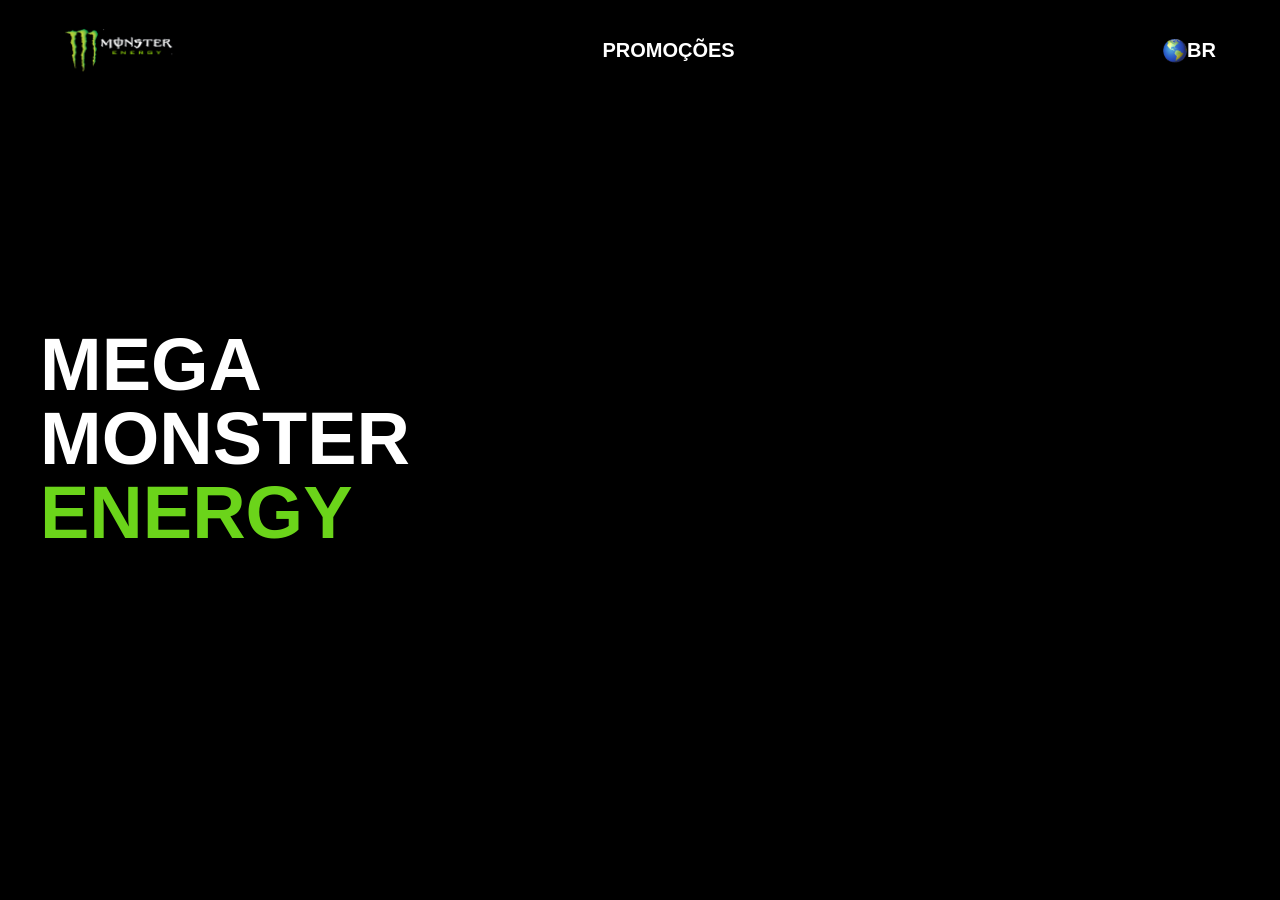
==== index.html @ 014bc5de "Criando a base (Monster)" ====
<!DOCTYPE html>
<html lang="pt-br">
<head>
    <meta charset="UTF-8">
    <meta name="viewport" content="width=device-width, initial-scale=1.0">
    <link rel="stylesheet" href="./style.css">
    <title>Monster</title>
</head>
<body>
    <header>
        <div class="container">
            <img class="logo_image" src="logo.png" alt="">
            <h1>PROMOÇÕES</h1>
            <div class="globobox">
                <img src="globo.png" alt="">
                <h1>BR</h1>
            </div>
            
        </div>
        

    </header>
    
    <main>
        <div class="container2">
            <div class="context">
                <h1>MEGA <br> MONSTER</h1>
                <h1 class="energy">ENERGY</h1>
            </div>
        
        </div>
        

    </main>
        
    <footer>

    </footer>
</body>
</html>
---- style.css ----
*{
    padding: 0;
    margin: 0;
    box-sizing: border-box;
}

body{
    display: flex;
    width: 100vw;
    height: 100vh;
    flex-direction: column;
    background-color: black;
}

header{
    display: flex;
    width: 100%;
    height: 10%;
    font-size: 10px;
    background-color: black;
    align-items: center;
    justify-content: center;
    
    
}
.container{
    display: flex;
    width: 90%;
    height: 35%;
    align-items: center;
    justify-content: space-between;
    color: white;
    font-family: "Teko", sans-serif;
    margin-top: 10px;
}
.logo_image{
    display: flex;
    height: 45px;
    width: 110px;
}

.globobox{
    display: flex;
    align-items: center;
    justify-content: center;
}

main{
    display: flex;
    width: 100%;
    flex-grow: 1;
    background-color:black;
    flex-direction: column;
    align-items: start;
    justify-content: center;
}
.container2{
    display: flex;
    flex-direction: column;
    width: 200px;
    height: 200px;
    font-family:"Teko", sans-serif;
    
    

}
.context{
    display: flex;
    flex-direction: column;
    width: 200px;
    height: 200px;
    font-size: 37px;
    font-weight: weight;
    margin-left: 40px;
    color: white;
    line-height: 1.0;
}

.energy{
    display: flex;
    color: #6BD41A;
}

footer{
    display: flex;
    width: 100%;
    height: 15%;
    background-color: black;
}
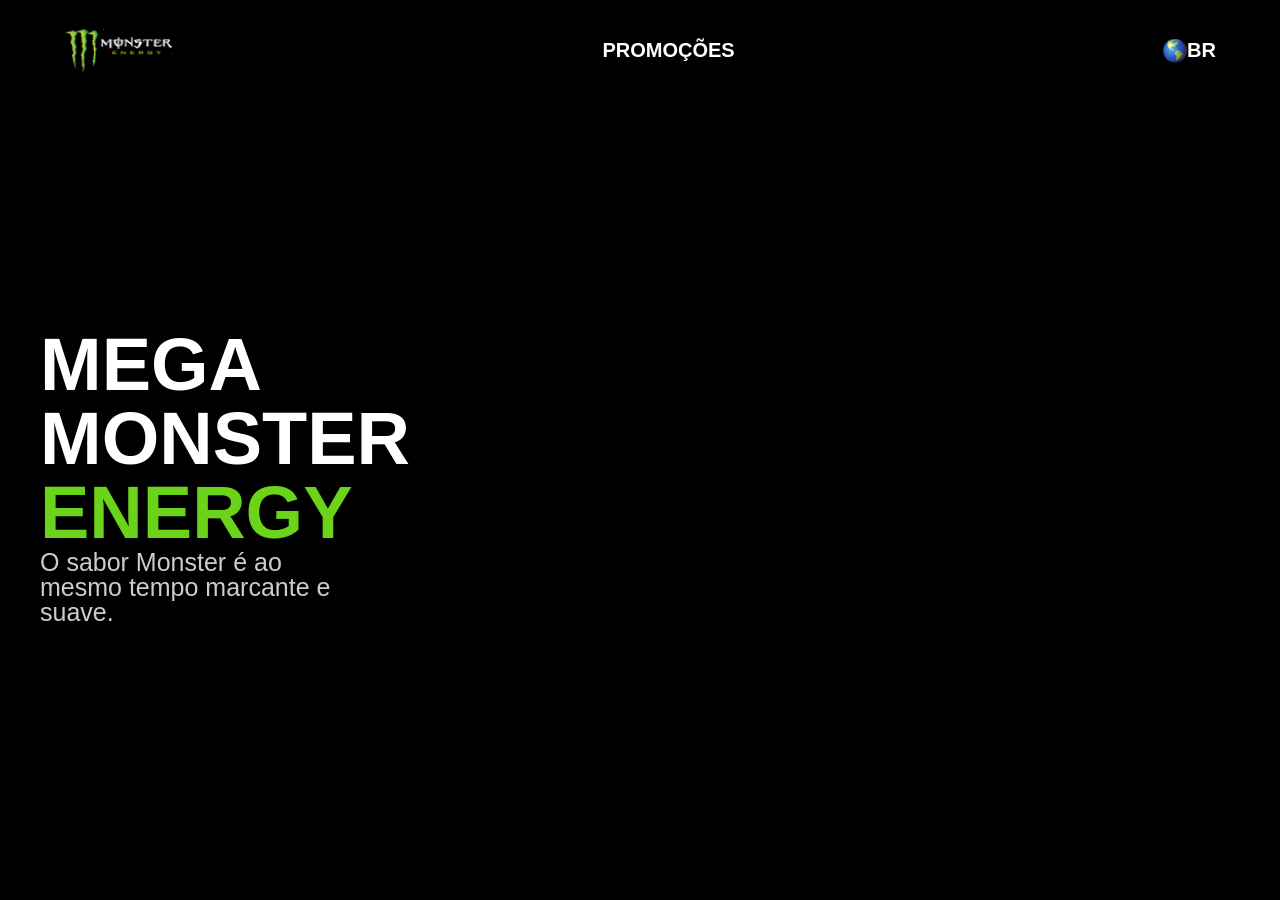
==== commit 6d30947d: "Contexto/descrição" ====
--- a/index.html
+++ b/index.html
@@ -26,8 +26,11 @@
             <div class="context">
                 <h1>MEGA <br> MONSTER</h1>
                 <h1 class="energy">ENERGY</h1>
+                <div class="context2">
+                    <p>O sabor Monster é ao mesmo tempo marcante e suave.</p>
+                </div>
             </div>
-        
+            
         </div>
         
 
--- a/style.css
+++ b/style.css
@@ -60,6 +60,7 @@
     width: 200px;
     height: 200px;
     font-family:"Teko", sans-serif;
+    font-style: bold;
     
     
 
@@ -67,13 +68,24 @@
 .context{
     display: flex;
     flex-direction: column;
-    width: 200px;
+    width: 300px;
     height: 200px;
     font-size: 37px;
     font-weight: weight;
     margin-left: 40px;
     color: white;
     line-height: 1.0;
+}
+.context2{
+    display: flex;
+    flex-direction: row;
+    font-family:"Teko", sans-serif;
+    font-style: bold;
+    font-size: 25px;
+    height: 20%;
+    width: 100%;
+    color:#CCCCCC;
+
 }
 
 .energy{
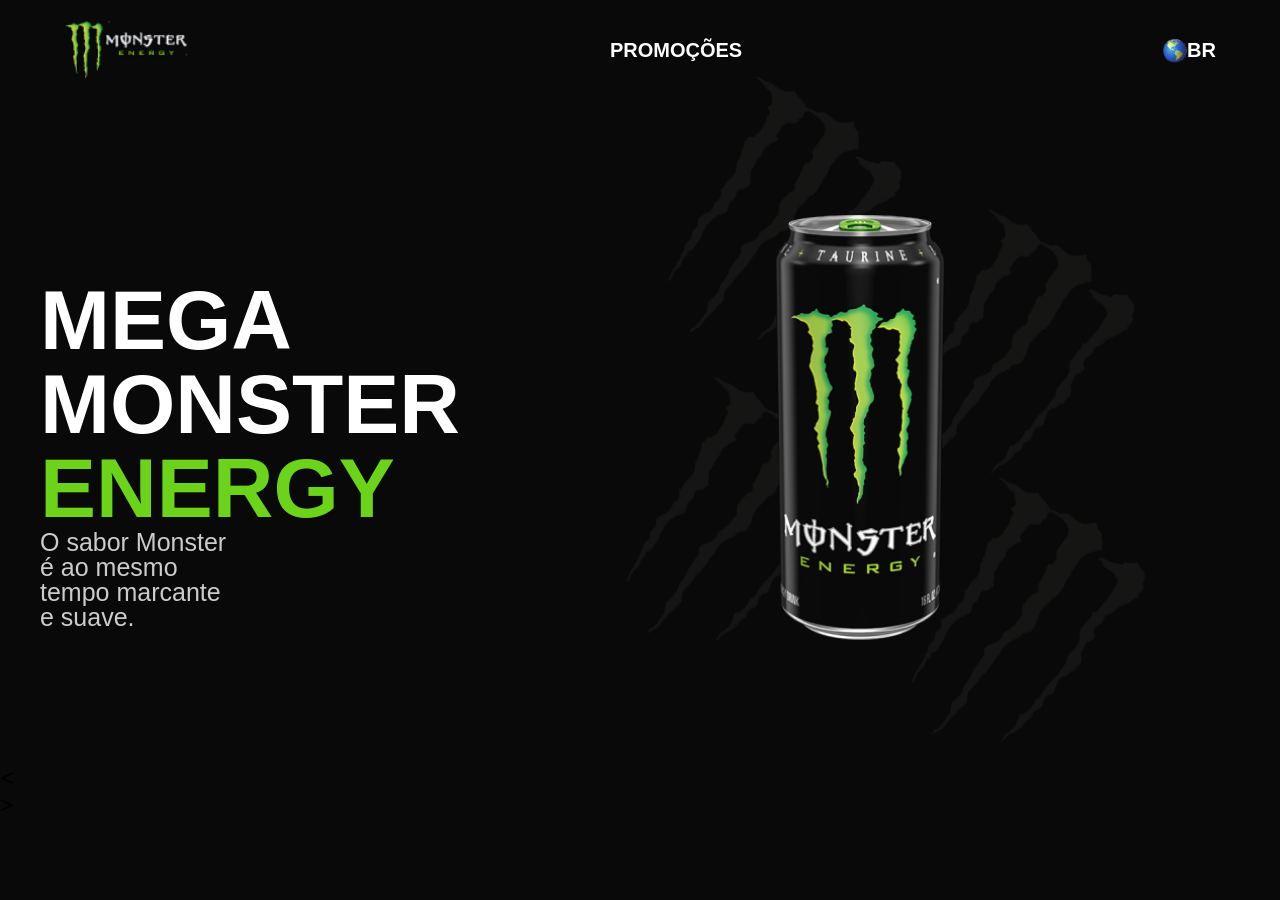
==== commit d51d848a: "Em andamento" ====
--- a/index.html
+++ b/index.html
@@ -26,18 +26,33 @@
             <div class="context">
                 <h1>MEGA <br> MONSTER</h1>
                 <h1 class="energy">ENERGY</h1>
-                <div class="context2">
+
+                <div class="box1">
                     <p>O sabor Monster é ao mesmo tempo marcante e suave.</p>
                 </div>
+
+                    
             </div>
-            
+    
+            <div class="box2">
+                <img class="monster" src="moster.png" alt="">
+                <img class="background" src="background.png" alt="">
+            </div>
+            <div class="box3">
+                <h2>Monster Energy Original</h2>
+                <img class="image" src="logo-image (1).png" alt="">
+            </div>
+
         </div>
-        
+      
 
     </main>
         
     <footer>
-
+        <div class="container3">
+            <h2><</h2>
+            <h2>></h2>
+        </div>
     </footer>
 </body>
 </html>
--- a/style.css
+++ b/style.css
@@ -9,7 +9,7 @@
     width: 100vw;
     height: 100vh;
     flex-direction: column;
-    background-color: black;
+    background-color: #090909;
 }
 
 header{
@@ -17,7 +17,6 @@
     width: 100%;
     height: 10%;
     font-size: 10px;
-    background-color: black;
     align-items: center;
     justify-content: center;
     
@@ -35,8 +34,8 @@
 }
 .logo_image{
     display: flex;
-    height: 45px;
-    width: 110px;
+    height: 60px;
+    width: 125px;
 }
 
 .globobox{
@@ -47,17 +46,21 @@
 
 main{
     display: flex;
+    align-items: center;
+    justify-content: center;
     width: 100%;
     flex-grow: 1;
-    background-color:black;
     flex-direction: column;
     align-items: start;
     justify-content: center;
 }
 .container2{
     display: flex;
-    flex-direction: column;
-    width: 200px;
+    align-items: center;
+    justify-content: space-evenly;
+    gap: 525px;
+    flex-direction: row;
+    width: 100%;
     height: 200px;
     font-family:"Teko", sans-serif;
     font-style: bold;
@@ -68,24 +71,67 @@
 .context{
     display: flex;
     flex-direction: column;
-    width: 300px;
-    height: 200px;
-    font-size: 37px;
+    align-items: start;
+    width: 200px;
+    height: 300px;
+    font-size: 42px;
     font-weight: weight;
     margin-left: 40px;
     color: white;
     line-height: 1.0;
 }
-.context2{
+.box1{
     display: flex;
     flex-direction: row;
     font-family:"Teko", sans-serif;
     font-style: bold;
     font-size: 25px;
     height: 20%;
-    width: 100%;
+    width:100%;
     color:#CCCCCC;
 
+}
+
+.box2{
+    display: flex;
+    margin: 10px;
+    width: 200px;
+    height: 425px;
+    align-items: center;
+    justify-content: center;
+    
+}
+
+.box3{
+    display: flex;
+    flex-direction: column;
+    align-items: center;
+    justify-content: center;
+    color: white;
+    width: 150px;
+    height: 100px;
+    text-align: center;
+    line-height: 1.25;
+    margin-right: 30px;
+    
+}
+.image{
+    display: flex;
+    
+
+}
+
+.monster{
+    display: flex;
+    height: 425px;
+    z-index: 1;
+    
+}
+.background{
+    display: flex;
+    position: absolute;
+    z-index: -1;
+    width: 600px;
 }
 
 .energy{
@@ -93,10 +139,17 @@
     color: #6BD41A;
 }
 
+
+
+
+
 footer{
     display: flex;
     width: 100%;
     height: 15%;
-    background-color: black;
+    
 }
 
+
+
+
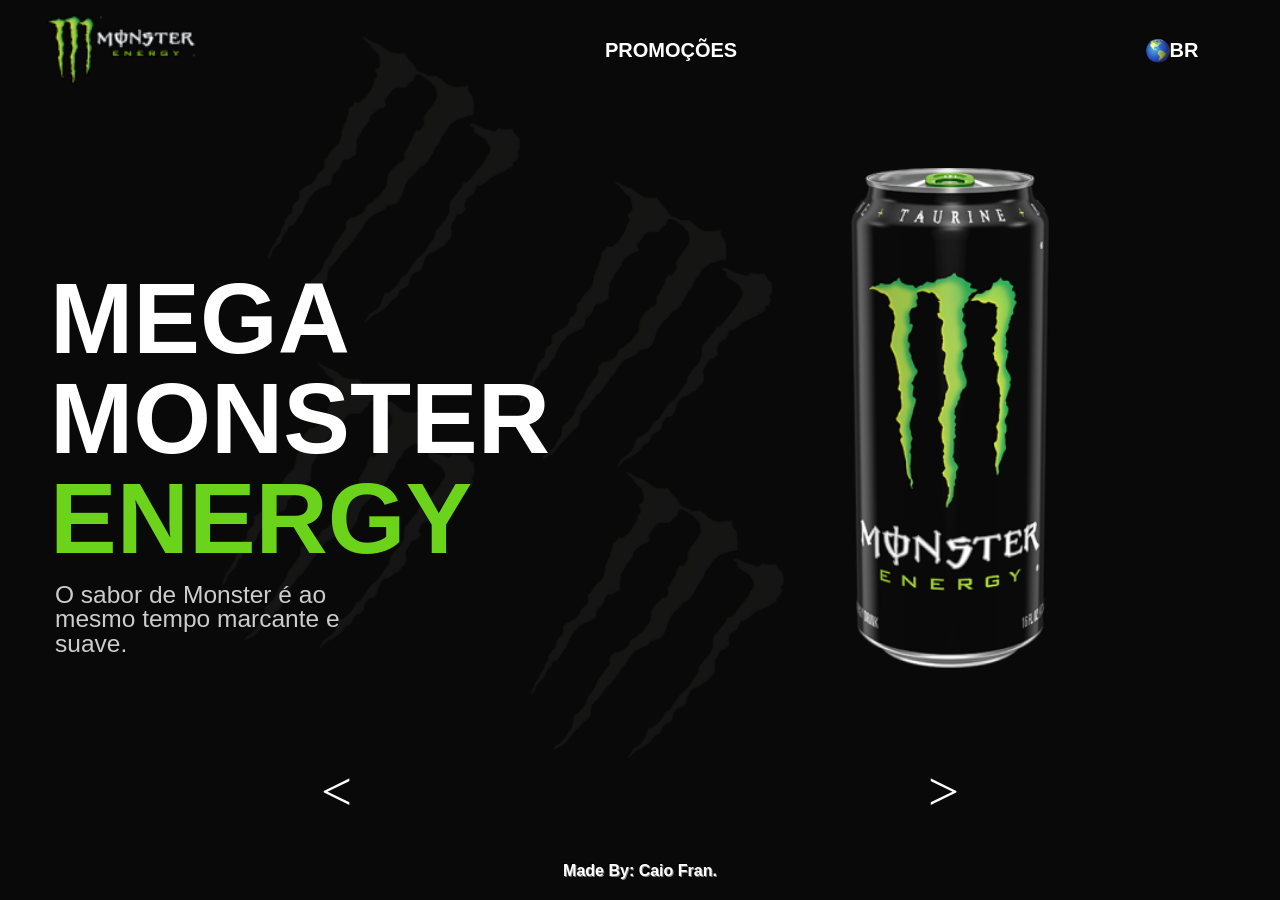
==== commit 4eefb532: "Monster Layout" ====
--- a/index.html
+++ b/index.html
@@ -24,11 +24,12 @@
     <main>
         <div class="container2">
             <div class="context">
+                
                 <h1>MEGA <br> MONSTER</h1>
                 <h1 class="energy">ENERGY</h1>
 
                 <div class="box1">
-                    <p>O sabor Monster é ao mesmo tempo marcante e suave.</p>
+                    <p>O sabor de Monster é ao mesmo tempo marcante e suave.</p>
                 </div>
 
                     
@@ -50,8 +51,11 @@
         
     <footer>
         <div class="container3">
-            <h2><</h2>
-            <h2>></h2>
+            <a class="aba1" href="Index.html"><</a>
+            <a class="aba2" href="monster2.html">></a>
+        </div>
+        <div class="made">
+            <h4>Made By: Caio Fran.</h4>
         </div>
     </footer>
 </body>
--- a/style.css
+++ b/style.css
@@ -31,11 +31,12 @@
     color: white;
     font-family: "Teko", sans-serif;
     margin-top: 10px;
+    margin-right: 35px;
 }
 .logo_image{
     display: flex;
-    height: 60px;
-    width: 125px;
+    height: 70px;
+    width: 150px;
 }
 
 .globobox{
@@ -72,30 +73,34 @@
     display: flex;
     flex-direction: column;
     align-items: start;
-    width: 200px;
+    width: 275px;
     height: 300px;
-    font-size: 42px;
+    font-size: 50px;
     font-weight: weight;
-    margin-left: 40px;
+    margin-left: 50px;
+    
     color: white;
     line-height: 1.0;
 }
 .box1{
     display: flex;
     flex-direction: row;
+    text-align: flex-start;
     font-family:"Teko", sans-serif;
     font-style: bold;
-    font-size: 25px;
+    font-size: 24.5px;
     height: 20%;
-    width:100%;
+    margin-top: 15px;
+    margin-left: 5px;
+    width:130%;
     color:#CCCCCC;
 
 }
 
 .box2{
     display: flex;
-    margin: 10px;
-    width: 200px;
+    margin-right: 60px;
+    width: 725px;
     height: 425px;
     align-items: center;
     justify-content: center;
@@ -108,22 +113,26 @@
     align-items: center;
     justify-content: center;
     color: white;
-    width: 150px;
-    height: 100px;
+    width: 200px;
+    height: 200px;
     text-align: center;
     line-height: 1.25;
-    margin-right: 30px;
+    
+    font-size: 17.5px;
+    gap: 25px;
     
 }
 .image{
     display: flex;
+    height: 175px;
+    width: 85px;
     
 
 }
 
 .monster{
     display: flex;
-    height: 425px;
+    height: 500px;
     z-index: 1;
     
 }
@@ -131,7 +140,8 @@
     display: flex;
     position: absolute;
     z-index: -1;
-    width: 600px;
+    width: 650px;
+    right: 37.5%;
 }
 
 .energy{
@@ -145,11 +155,45 @@
 
 footer{
     display: flex;
+    flex-direction: column;
+    align-items: center;
+    justify-content: end;
+    margin-bottom: 20px;
+    gap: 30px;
     width: 100%;
     height: 15%;
     
 }
+.container3{
+    display: flex;
+    color: white;
+    
+    width: 100%;
+    height: 60%;
+    align-items: center;
+    justify-content: center;
+    gap: 45%;
+    font-size: 35px;
+}
 
+.aba1{
+    display: flex;
+    text-decoration: none;
+    color: white;
+    font-size: 55px;
 
+}
+.aba2{
+    display: flex;
+    text-decoration: none;
+    color: white;
+    font-size: 55px;
+}
 
+.made{
+    display: flex;
+    color: white;
+    font-family:"Teko", sans-serif;
+    text-shadow: grey 1px 1px , black -1px -1px;
+}
 
